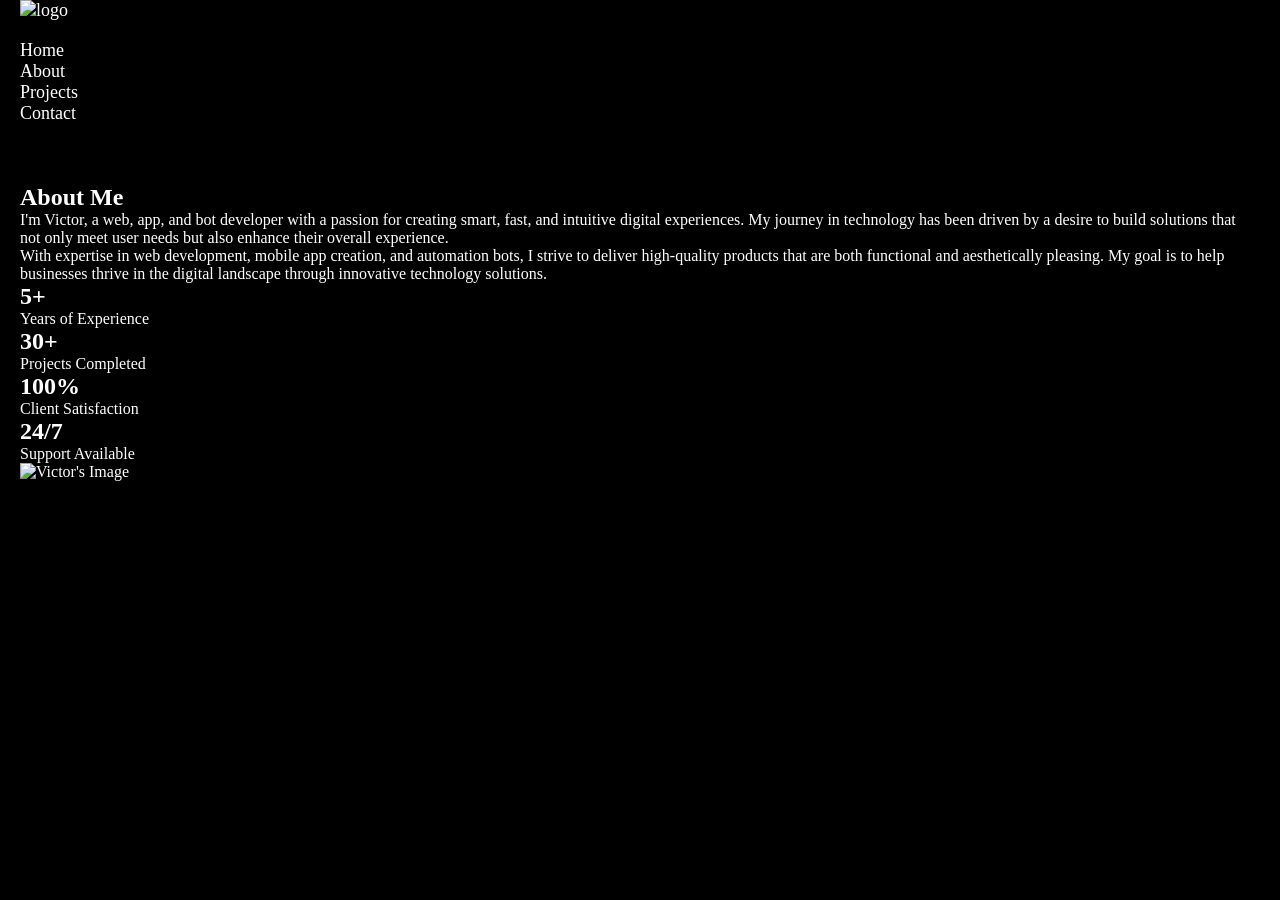
==== about.html @ 9166354d "Sync" ====
<!DOCTYPE html>
<html lang="en">
<head>
    <meta charset="UTF-8">
    <meta name="viewport" content="width=device-width, initial-scale=1.0">
    <title>Document</title>
    <link rel="stylesheet" href="style.css">
    <link rel="stylesheet" href="about.css">
    <script defer src="script.js"></script>
</head>
<body>
    <nav>
        <div class="containernav">
            <div class="logo">
                <a href="#"><img src="/MYPORTFOLIO/ICONS/logo1.png" alt="logo"></a>
            </div>
            <div class="hamburger" id="hamburger">
                <span id="hamburger-icon">&#9776;</span>
                <span id="close-icon" style="display:none">&times;</span>
            </div>
            <ul class="nav-links" id="nav-links">
                <li><a href="index.html">Home</a></li>
                <li><a href="about.html">About</a></li>
                <li><a href="projects.html">Projects</a></li>
                <li><a href="contact.html">Contact</a></li>
            </ul>
        </div>
    </nav>
    <section class="about-split">
        <div class="about-left">
            <h1>About Me</h1>
            <p>I'm Victor, a web, app, and bot developer with a passion for creating smart, fast, and intuitive digital experiences. My journey in technology has been driven by a desire to build solutions that not only meet user needs but also enhance their overall experience.</p>
            <p>With expertise in web development, mobile app creation, and automation bots, I strive to deliver high-quality products that are both functional and aesthetically pleasing. My goal is to help businesses thrive in the digital landscape through innovative technology solutions.</p>
            <div class="stats">
                <div class="stat-item">
                    <h2>5+</h2>
                    <p>Years of Experience</p>
                </div>
                <div class="stat-item">
                    <h2>30+</h2>
                    <p>Projects Completed</p>
                </div>
                <div class="stat-item">
                    <h2>100%</h2>
                    <p>Client Satisfaction</p>
                </div>
                <div class="stat-item">
                    <h2>24/7</h2>
                    <p>Support Available</p>
                </div>
            </div>
        </div>
        <div class="about-right">
            <img src="/MYPORTFOLIO/ICONS/Mypic.jpg" alt="Victor's Image">
    </section>
</body>
</html>
---- style.css ----
* {
    margin: 0;
    padding: 0;
    box-sizing: border-box;
    background-color: black;
}

img {
    max-width: 100%;
    height: auto;
}

header {
    padding: 20px 40px;
    display: flex;
    justify-content: space-between;
    align-items: center;
}
.logo img {
    width: 80px;
}

header div {
    font-size: 24px;
    font-weight: bold;
    color: white;
}
header nav {
    gap: 20px;
    display: flex;
}
nav a {
    text-decoration: none;
    color: white;
    font-size: 18px;
    margin-left: 20px;
}
nav a:hover {
    color: gray;
}
section {
    padding: 60px 20px;
    color: white;
}
#about {
    justify-content: center;
    text-align: center;
    align-items: center;
    gap: 20px;
    display: flex;
    flex-direction: column;
    height: 50vh;

}
#about h1 {
    font-size: 36px;
    margin-bottom: 20px;
}
#about p {
    font-size: 20px;
    max-width: 600px;
    line-height: 1.6;
}
button {
    margin-top: 20px;
    padding: 19px 30px;
    border: none;
    background: linear-gradient(90deg, #00ffff, #7a5cff);
    color: white;
    border-radius: 30px;
    cursor: pointer;
    transition: 0.4s ease;
}
button:hover {
    transform: translateY(-3px);
    box-shadow: 0 0 25px rgba(0,255,255,0.4);
}
@media (max-width: 992px) {

    header {
        padding: 20px;
    }

    nav a {
        font-size: 16px;
        margin-left: 15px;
    }

    #about h1 {
        font-size: 30px;
    }

    #about p {
        font-size: 18px;
    }
}
@media (max-width: 600px) {

    header {
        flex-direction: column;
        gap: 15px;
        padding: 15px;
    }

    header div {
        font-size: 20px;
    }

    header nav {
        flex-wrap: wrap;
        justify-content: center;
        gap: 10px;
    }

    nav a {
        font-size: 14px;
        margin-left: 0;
    }

    #about {
        height: auto;  /* Remove 50vh on mobile */
        padding: 40px 15px;
    }

    #about h1 {
        font-size: 24px;
    }

    #about p {
        font-size: 16px;
    }

    button {
        padding: 14px 22px;
        font-size: 14px;
    }
}


#skill{
    padding: 80px 10%;
}
#skill h2 {
    font-size: 32px;
    margin-bottom: 40px;
    text-align: center;
}
.skills {
    margin-bottom: 30px;
}
.skill-info {
    display: flex;
    justify-content: space-between;
    margin-bottom: 10px;
    font-weight: 500;
}
.progress-bar {
    width: 100%;
    height: 20px;
    background-color: white;
    border-radius: 10px;
    overflow: hidden;
    position: relative;
}
.progress {
    height: 100%;
    border-radius: 10px;
    transition: width 2s ease;
    width: 0;
    background: linear-gradient(90deg, #00ffcc, #00aaff, #7a5cff);
    background-size: 200% 200%;
    animation: gradientMove 3s ease infinite;
    box-shadow: o, 0 5px 15px rgba(0, 255, 204, 0.5);
}
@keyframes gradientMove {
    0% {
        background-position: 0% 50%;
    }
    50% {
        background-position: 100% 50%;
    }
    100% {
        background-position: 0% 50%;
    }
}

#projects {
    padding: 80px 10%;
    position: relative;
    overflow: hidden;
    background: linear-gradient(180deg, #0f0f0f 0%, #141414 100%);
}
#projects::before {
    content: "";
    position: absolute;
    width: 700px;
    height: 700px;
    background: radial-gradient(circle, rgba(0,255,204,0.35), transparent 70%);
    top: -250px;
    left: -250px;
    animation: floatGlow 8s ease-in-out infinite alternate;
    filter: blur(80px);
    z-index: 0;
}
#projects::after {
    content: "";
    position: absolute;
    width: 600px;
    height: 600px;
    background: radial-gradient(circle, rgba(122,92,255,0.35), transparent 70%);
    bottom: -250px;
    right: -250px;
    animation: floatGlow 10s ease-in-out infinite alternate;
    filter: blur(80px);
    z-index: 0;
}
#projects h1 {
    font-size: 32px;
    margin-bottom: 40px;
    text-align: center;
}
.project-grid {
    display: grid;
    gap: 20px;
    grid-template-columns: repeat(auto-fit, minmax(280px, 1fr));
}

.project-card {
    position: relative;
    overflow: hidden;
    border-radius: 16px;
    transform: translateY(30px);
    cursor: pointer;
    opacity: 0;
    transition: all 0.5s ease;
}
.project-card img {
    width: 100%;
    height: 250px;   /* fixed height for consistency */
    object-fit: cover;
    display: block;
    transition: transform 0.7s ease;
}
    
.project-overlay {
    position: absolute;
    inset: 0;
    background: linear-gradient(to top, rgba(0, 0, 0, 0.9), rgba(0, 0, 0, 0.2)); 
    display: flex;
    flex-direction: column;
    justify-content: flex-end;
    padding: 20px;
    opacity: 0;
    transition: opacity 0.3s ease;
}
.project-overlay h2 {
    color: white;
    margin-bottom: 10px;
    background-color: rgba(57, 57, 57, 0.2);
    padding: 8px 16px;
}
.project-overlay a {
    color: white;
    text-decoration: none;
    font-size: 18px;
    background-color: rgba(255, 255, 255, 0.2);
    padding: 8px 16px;
    border-radius: 5px;
    margin-top: 10px;
}
.project-overlay p {
    color: white;
    font-size: 14px;
    background-color: rgba(255, 255, 255, 0.2);
    padding: 8px 16px;
    border-radius: 5px;
    margin-top: 10px;
}
.project-card:hover img {
    transform: scale(1.1);
}
.project-card:hover .project-overlay {
    opacity: 1;
}
.project-card:hover {
    box-shadow: 0 0 30px rgba(215, 226, 10, 0.3);;
}
.project-card.show {
    transform: translateY(0);
    opacity: 1;
}

/* Tablets */
@media (max-width: 992px) {
    #projects {
        padding: 60px 5%;
    }

    #projects h1 {
        font-size: 28px;
    }
}
/* Mobile */
@media (max-width: 600px) {
    #projects {
        padding: 40px 5%;
    }

    #projects h1 {
        font-size: 22px;
    }

    .project-overlay {
        padding: 15px;
    }

    .project-overlay h2 {
        font-size: 16px;
    }

    .project-overlay p,
    .project-overlay a {
        font-size: 14px;
        padding: 6px 10px;
    }
}
@media (max-width: 600px) {
    .project-overlay {
        opacity: 1;
    }
}

/* Profile */
#profile {
    padding: 120px 10%;
    background: #0c0c14;
}
.profile-container {
    display: flex;
    gap: 80px;
    align-items: center;
}
.profile-image {
    flex: 1;
    position: relative;
}
.profile-image img {
    width: 400px;
    height: 600px;
    object-fit: cover;
    border-radius: 20px;
    filter: brightness(0.9);
    transition: transform 0.6s ease;
}
.profile-image::before {
    content: "";
    position: absolute;
    width: 100%;
    height: 100%;
    background: radial-gradient(circle, rgba(0,255,255,0.25), transparent 70%);
    filter: blur(80px);
    z-index: -1;
    top: 0;
    left: 0;
}
.profile-image:hover img {
    transform: scale(1.05);
}
.profile-info {
    flex: 1;
}
.profile-info h2 {
    font-size: 32px;
    margin-bottom: 20px;
}
.profile-info p {
    font-size: 18px;
    line-height: 1.6;
    color: #cccccc;
}
.profile-info button {
    margin-top: 20px;
    /* padding: 20px 30px; */
    border: none;
    background: linear-gradient(90deg, #00ffff, #7a5cff);
    color: white;
    border-radius: 30px;
    cursor: pointer;
    transition: 0.4s ease;
    padding: 1.2em 2em; /* use relative units instead of px */
    font-size: 1rem;    /* scalable font */
    max-width: 100%;    /* prevents overflow */
    box-sizing: border-box;
}
.profile-info button:hover {
    transform: translateY(-3px);
    box-shadow: 0 0 25px rgba(0,255,255,0.4);
}
.reveal {
    opacity: 0;
    transform: translateY(40px);
    transition: all 1s cubic-bezier(0.16, 1, 0.3, 1);
}

.reveal.active {
    opacity: 1;
    transform: translateY(0);
}

/* Responsiveness */
@media (max-width: 768px) {
    #profile {
        padding: 80px 5%;
    }
}

@media (max-width: 480px) {
    #profile {
        padding: 60px 3%;
    }
}
@media (max-width: 768px) {
    .profile-container {
        flex-direction: column;
        align-items: center;
        gap: 40px;
    }
}
.profile-image img {
    width: 100%;
    max-width: 400px;
    height: auto;
}
@media (max-width: 768px) {
    .profile-info h2 {
        font-size: 28px;
        text-align: center;
    }
    .profile-info p {
        font-size: 16px;
        text-align: center;
    }
}

@media (max-width: 480px) {
    .profile-info h2 {
        font-size: 24px;
    }
    .profile-info p {
        font-size: 14px;
    }
    .profile-info button {
        padding: 15px 25px;
        font-size: 14px;
    }
}
@media (max-width: 768px) {
    .profile-info button {
        padding: 1em 1.5em;
        font-size: 0.95rem;
    }
}

@media (max-width: 480px) {
    .profile-info button {
        padding: 0.8em 1em;
        font-size: 0.9rem;
        width: 100%;       /* make the button full width on mobile */
    }
}



/* contact */
#contact {
    padding: 120px 10%;
    background: #0b0b12;
    justify-content: center;
    align-items: center;
    display: flex;
    flex-direction: column;
}

/* Subtle glow background */
#contact::before {
    content: "";
    position: absolute;
    width: 700px;
    height: 700px;
    top: -200px;
    left: -200px;
    background: radial-gradient(circle, rgba(0,255,255,0.15), transparent 60%);
    filter: blur(120px);
    z-index: 0;
}

#contact h2 {
    font-size: 40px;
    margin-bottom: 50px;
    position: relative;
    z-index: 2;
}

/* Glass Form Container */
#contact form {
    width: 700px;
    display: flex;
    flex-direction: column;
    gap: 20px;
    position: relative;
    z-index: 2;
    padding: 40px;
    border-radius: 20px;
    backdrop-filter: blur(15px);
    background: rgba(255, 255, 255, 0.03);
    border: 1px solid rgba(255, 255, 255, 0.08);
    
}

/* Inputs */
#contact input,
#contact textarea {
    padding: 15px 20px;
    background: rgba(255, 255, 255, 0.05);
    border: 1px solid rgba(255, 255, 255, 0.1);
    border-radius: 12px;
    color: white;
    font-size: 14px;
    outline: none;
    transition: all 0.3s ease;
}

#contact textarea {
    min-height: 120px;
    resize: none;
}

/* Focus Effect */
#contact input:focus,
#contact textarea:focus {
    border-color: #00ffff;
    box-shadow: 0 0 15px rgba(0,255,255,0.4);
}

/* Placeholder Color */
#contact input::placeholder,
#contact textarea::placeholder {
    color: #aaa;
}

/* Submit Button */
#contact button {
    margin-top: 10px;
    padding: 14px;
    border: none;
    border-radius: 30px;
    background: linear-gradient(90deg, #00ffff, #7a5cff);
    color: white;
    font-weight: 500;
    cursor: pointer;
    transition: 0.4s ease;
}

#contact button:hover {
    transform: translateY(-3px);
    box-shadow: 0 0 25px rgba(0,255,255,0.5);
}
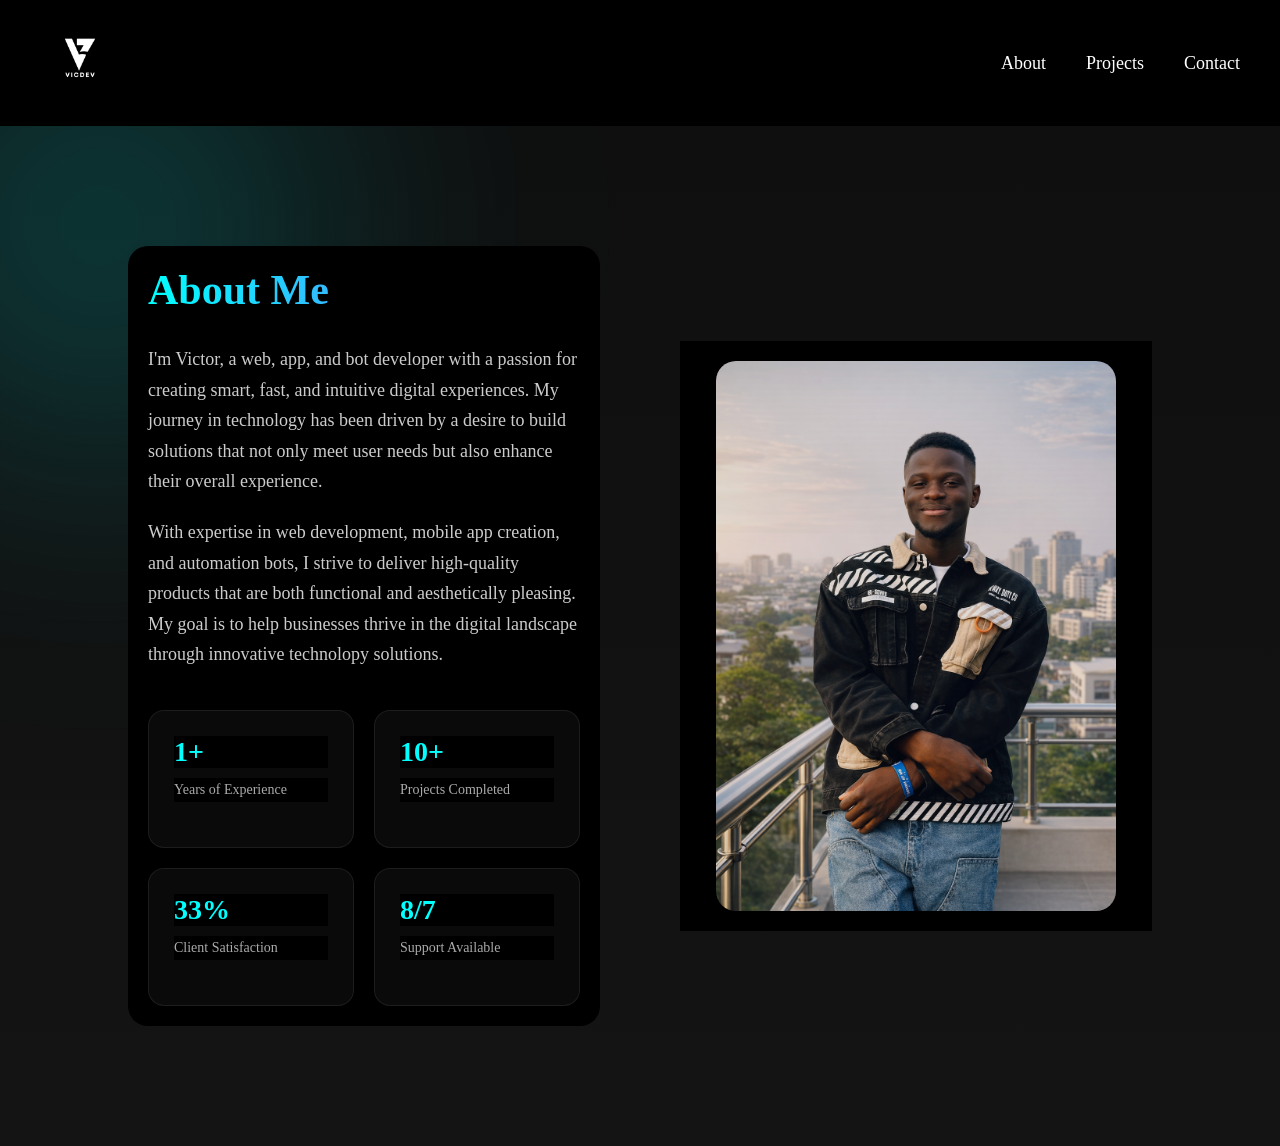
==== commit be8e330f: "footer" ====
--- a/about.html
+++ b/about.html
@@ -6,52 +6,56 @@
     <title>Document</title>
     <link rel="stylesheet" href="style.css">
     <link rel="stylesheet" href="about.css">
-    <script defer src="script.js"></script>
 </head>
 <body>
-    <nav>
-        <div class="containernav">
-            <div class="logo">
-                <a href="#"><img src="/MYPORTFOLIO/ICONS/logo1.png" alt="logo"></a>
-            </div>
-            <div class="hamburger" id="hamburger">
-                <span id="hamburger-icon">&#9776;</span>
-                <span id="close-icon" style="display:none">&times;</span>
-            </div>
-            <ul class="nav-links" id="nav-links">
-                <li><a href="index.html">Home</a></li>
-                <li><a href="about.html">About</a></li>
-                <li><a href="projects.html">Projects</a></li>
-                <li><a href="contact.html">Contact</a></li>
-            </ul>
+    <header>
+        <div class="logo">
+            <a href="index.html"><img src="Images/vicDEV.png" alt="Logo"></a>
         </div>
-    </nav>
+        <nav>
+            <a href="#about">About</a>
+            <a href="#projects">Projects</a>
+            <a href="#contact">Contact</a>
+        </nav>
+    </header>
     <section class="about-split">
         <div class="about-left">
-            <h1>About Me</h1>
-            <p>I'm Victor, a web, app, and bot developer with a passion for creating smart, fast, and intuitive digital experiences. My journey in technology has been driven by a desire to build solutions that not only meet user needs but also enhance their overall experience.</p>
-            <p>With expertise in web development, mobile app creation, and automation bots, I strive to deliver high-quality products that are both functional and aesthetically pleasing. My goal is to help businesses thrive in the digital landscape through innovative technology solutions.</p>
-            <div class="stats">
-                <div class="stat-item">
-                    <h2>5+</h2>
-                    <p>Years of Experience</p>
-                </div>
-                <div class="stat-item">
-                    <h2>30+</h2>
-                    <p>Projects Completed</p>
-                </div>
-                <div class="stat-item">
-                    <h2>100%</h2>
-                    <p>Client Satisfaction</p>
-                </div>
-                <div class="stat-item">
-                    <h2>24/7</h2>
-                    <p>Support Available</p>
-                </div>
-            </div>
+            <h1 class="reveal">About Me</h1>
+            <p class="reveal">I'm Victor, a web, app, and bot developer with a passion for creating smart, fast, and intuitive digital experiences. My journey in technology has been driven by a desire to build solutions that not only meet user needs but also enhance their overall experience.</p>
+            <p class="reveal">With expertise in web development, mobile app creation, and automation bots, I strive to deliver high-quality products that are both functional and aesthetically pleasing. My goal is to help businesses thrive in the digital landscape through innovative technolopy solutions.</p>
+<div class="stats">
+    
+    <div class="stat-item reveal">
+        <h2 class="counter" data-target="5" data-suffix="+">0+</h2>
+        <p>Years of Experience</p>
+    </div>
+
+    <div class="stat-item reveal">
+        <h2 class="counter" data-target="30" data-suffix="+">0+</h2>
+        <p>Projects Completed</p>
+    </div>
+
+    <div class="stat-item reveal">
+        <h2 class="counter" data-target="100" data-suffix="%">0%</h2>
+        <p>Client Satisfaction</p>
+    </div>
+
+    <div class="stat-item reveal">
+        <h2 class="counter" data-target="24" data-suffix="/7">0/7</h2>
+        <p>Support Available</p>
+    </div>
+
+</div>
+
+
+
         </div>
         <div class="about-right">
-            <img src="/MYPORTFOLIO/ICONS/Mypic.jpg" alt="Victor's Image">
+            <img src="Images/profileImage.png" alt="Victor's Image">
+        </div>
     </section>
+
+
+<script src="script.js"></script>
 </body>
 </html>
--- a/style.css
+++ b/style.css
@@ -1,3 +1,13 @@
+html, body {
+    overflow-x: hidden;
+}
+
+body {
+    overflow-x: hidden;
+}
+
+
+
 * {
     margin: 0;
     padding: 0;
@@ -223,16 +233,18 @@
     display: grid;
     gap: 20px;
     grid-template-columns: repeat(auto-fit, minmax(280px, 1fr));
+    overflow: hidden;
 }
 
 .project-card {
     position: relative;
-    overflow: hidden;
     border-radius: 16px;
     transform: translateY(30px);
     cursor: pointer;
     opacity: 0;
     transition: all 0.5s ease;
+    transform-style: preserve-3d;
+    overflow: hidden;
 }
 .project-card img {
     width: 100%;
@@ -503,7 +515,8 @@
 
 /* Glass Form Container */
 #contact form {
-    width: 700px;
+    width: 100%;
+    max-width: 700px;
     display: flex;
     flex-direction: column;
     gap: 20px;
@@ -566,3 +579,119 @@
     box-shadow: 0 0 25px rgba(0,255,255,0.5);
 }
 
+
+#projects,
+#contact,
+#profile {
+    overflow: hidden;
+}
+
+
+
+.footer {
+    background: #0a0a12;
+    padding: 80px 10% 30px;
+    position: relative;
+    overflow: hidden;
+}
+.footer::before {
+    content: "";
+    position: absolute;
+    width: 800px;
+    height: 800px;
+    bottom: -400px;
+    right: -300px;
+    background: radial-gradient(circle, rgba(122,92,255,0.25), transparent 70%);
+    filter: blur(120px);
+    z-index: 0;
+}
+
+.footer-container {
+    display: flex;
+    justify-content: space-between;
+    gap: 60px;
+    position: relative;
+    z-index: 2;
+    padding: 40px;
+}
+
+.footer-left h2 {
+    font-size: 28px;
+    margin-bottom: 15px;
+    color: white;
+}
+
+.footer-left span {
+    background: linear-gradient(90deg, #00ffff, #7a5cff);
+    -webkit-background-clip: text;
+    -webkit-text-fill-color: transparent;
+}
+
+.footer-left p {
+    max-width: 300px;
+    color: #aaa;
+    line-height: 1.6;
+}
+
+.footer-links,
+.footer-social {
+    display: flex;
+    flex-direction: column;
+    gap: 12px;
+}
+
+.footer-links h3,
+.footer-social h3 {
+    margin-bottom: 15px;
+    font-size: 18px;
+    color: white;
+}
+
+.footer-links a,
+.footer-social a {
+    text-decoration: none;
+    color: #aaa;
+    transition: 0.3s ease;
+}
+
+.footer-links a:hover,
+.footer-social a:hover {
+    color: #00ffff;
+    transform: translateX(5px);
+}
+.footer-bottom {
+    text-align: center;
+    margin-top: 60px;
+    padding-top: 20px;
+    border-top: 1px solid rgba(255,255,255,0.08);
+    font-size: 14px;
+    color: #777;
+}
+
+@media (max-width: 992px) {
+    .footer-container {
+        flex-wrap: wrap;
+        gap: 40px;
+    }
+}
+
+@media (max-width: 768px) {
+    .footer-container {
+        flex-direction: column;
+        text-align: center;
+        align-items: center;
+    }
+
+    .footer-left p {
+        max-width: 100%;
+    }
+
+    .footer-links,
+    .footer-social {
+        align-items: center;
+    }
+}
+
+
+
+
--- a/about.css
+++ b/about.css
@@ -0,0 +1,148 @@
+.about-split {
+    min-height: 100vh;
+    padding: 120px 10%;
+    display: flex;
+    align-items: center;
+    justify-content: space-between;
+    gap: 80px;
+    background: linear-gradient(180deg, #0f0f0f 0%, #141414 100%);
+    position: relative;
+    overflow: hidden;
+}
+
+.about-split::before {
+    content: "";
+    position: absolute;
+    width: 700px;
+    height: 700px;
+    top: -250px;
+    left: -250px;
+    background: radial-gradient(circle, rgba(0,255,255,0.25), transparent 70%);
+    filter: blur(120px);
+    z-index: 0;
+}
+.about-left {
+    flex: 1;
+    position: relative;
+    z-index: 2;
+    padding: 20px;
+    border-radius: 20px;
+}
+
+.about-left h1 {
+    font-size: 42px;
+    margin-bottom: 30px;
+    background: linear-gradient(90deg, #00ffff, #7a5cff);
+    -webkit-background-clip: text;
+    -webkit-text-fill-color: transparent;
+}
+
+.about-left p {
+    font-size: 18px;
+    line-height: 1.7;
+    color: #cccccc;
+    margin-bottom: 20px;
+    max-width: 600px;
+}
+
+.stats {
+    display: grid;
+    grid-template-columns: repeat(2, 1fr);
+    gap: 20px;
+    margin-top: 40px;
+}
+
+.stat-item {
+    padding: 25px;
+    border-radius: 16px;
+    background: rgba(255,255,255,0.04);
+    backdrop-filter: blur(12px);
+    border: 1px solid rgba(255,255,255,0.08);
+    transition: 0.4s ease;
+}
+
+.stat-item:hover {
+    transform: translateY(-5px);
+    box-shadow: 0 0 25px rgba(0,255,255,0.3);
+}
+
+.stat-item h2 {
+    font-size: 28px;
+    color: #00ffff;
+    margin-bottom: 10px;
+}
+
+.stat-item p {
+    font-size: 14px;
+    color: #aaa;
+}
+
+.about-right {
+    flex: 1;
+    display: flex;
+    justify-content: center;
+    position: relative;
+    z-index: 2;
+    padding: 20px;
+}
+
+.about-right img {
+    width: 400px;
+    height: 550px;
+    object-fit: cover;
+    border-radius: 20px;
+    filter: brightness(0.9);
+    transition: 0.6s ease;
+}
+
+.about-right img:hover {
+    transform: scale(1.05);
+}
+
+@media (max-width: 992px) {
+    .about-split {
+        padding: 80px 5%;
+        gap: 50px;
+    }
+
+    .about-left h1 {
+        font-size: 36px;
+    }
+}
+@media (max-width: 768px) {
+
+    .about-split {
+        flex-direction: column;
+        text-align: center;
+        padding: 60px 5%;
+    }
+
+    .about-left p {
+        margin: 0 auto 20px;
+    }
+
+    .stats {
+        grid-template-columns: 1fr;
+    }
+
+    .about-right img {
+        width: 100%;
+        max-width: 350px;
+        height: auto;
+        margin-top: 30px;
+    }
+}
+
+/* Reveal animation */
+.reveal {
+    opacity: 0;
+    transform: translateY(40px);
+    transition: all 1s cubic-bezier(0.16, 1, 0.3, 1);
+}
+
+.reveal.active {
+    opacity: 1;
+    transform: translateY(0);
+}
+
+
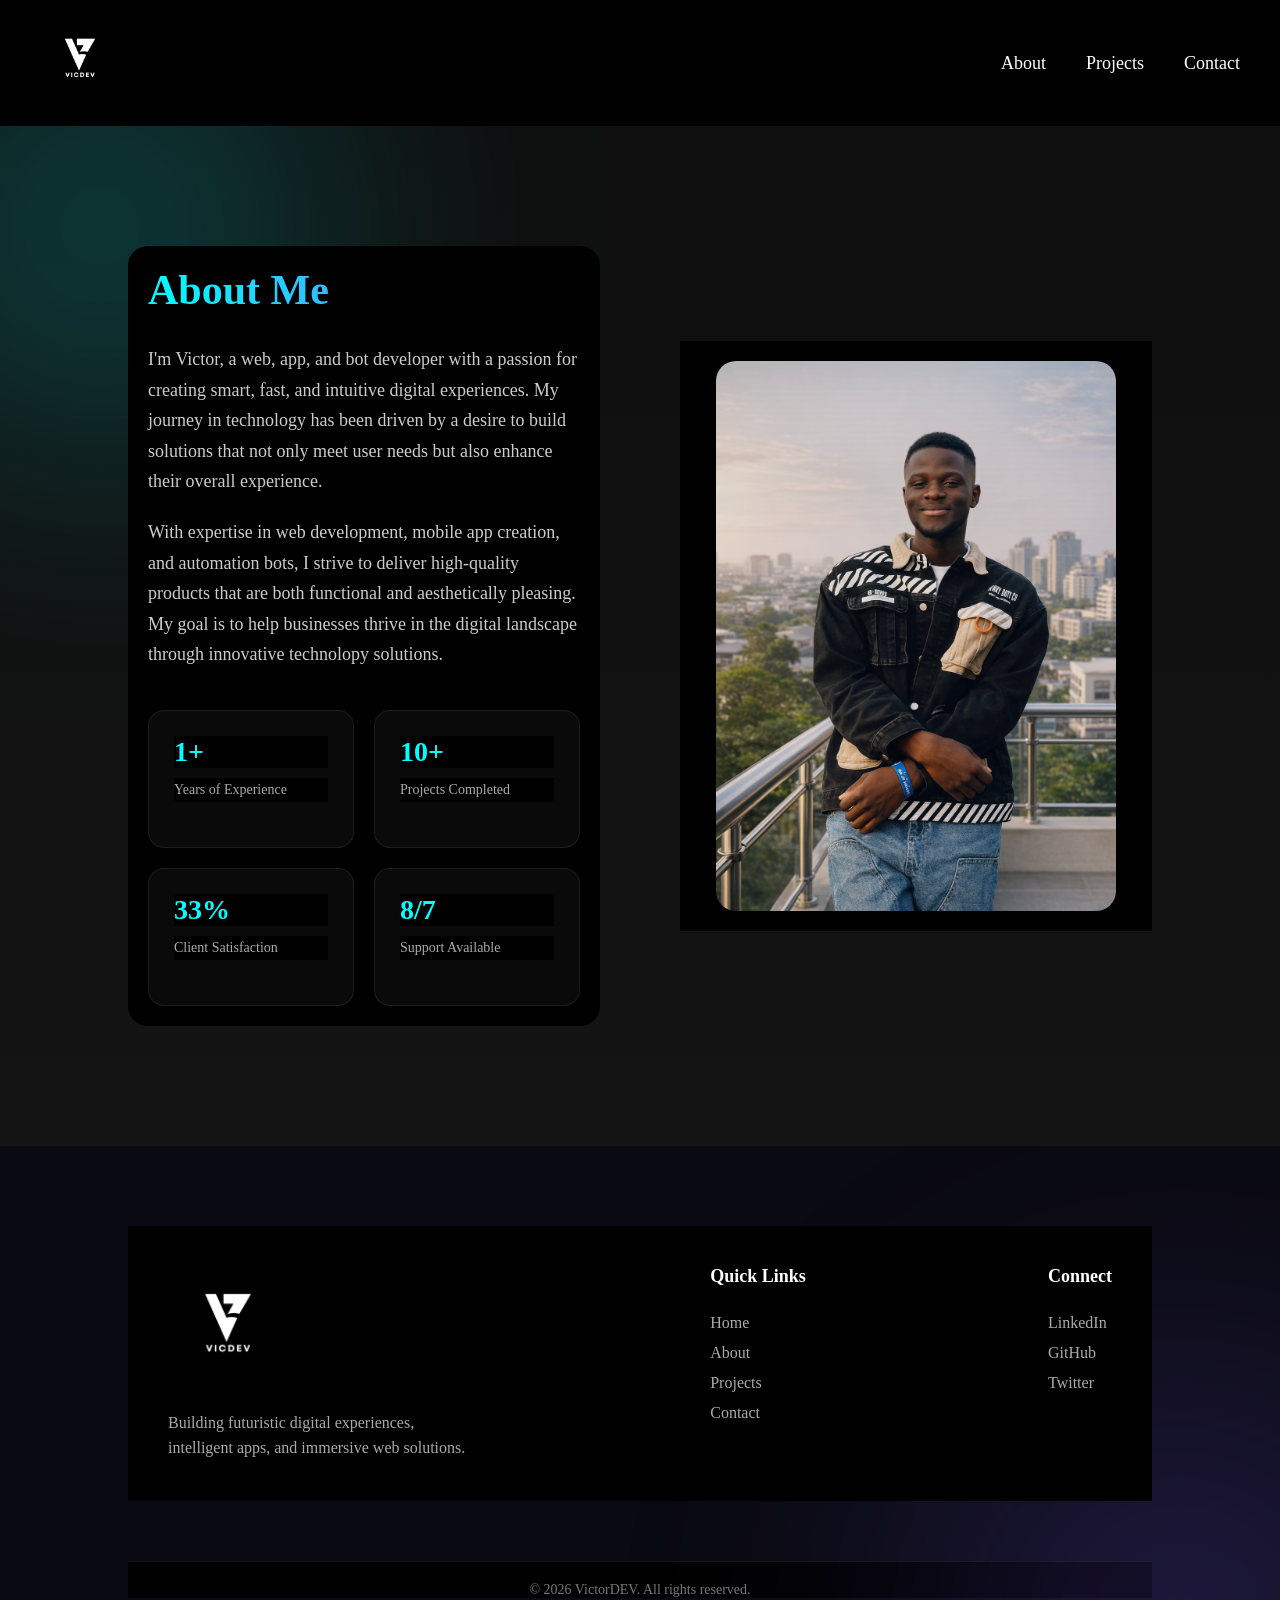
==== commit 20ec823b: "Update navigation links to point to the correct HTML files and enhance footer with social links" ====
--- a/about.html
+++ b/about.html
@@ -13,9 +13,9 @@
             <a href="index.html"><img src="Images/vicDEV.png" alt="Logo"></a>
         </div>
         <nav>
-            <a href="#about">About</a>
-            <a href="#projects">Projects</a>
-            <a href="#contact">Contact</a>
+            <a href="about.html">About</a>
+            <a href="projects.html">Projects</a>
+            <a href="contact.html">Contact</a>
         </nav>
     </header>
     <section class="about-split">
@@ -47,14 +47,43 @@
 
 </div>
 
-
-
         </div>
         <div class="about-right">
             <img src="Images/profileImage.png" alt="Victor's Image">
         </div>
     </section>
+<footer class="footer">
+    <div class="footer-container">
 
+        <div class="footer-left">
+            <a href="i"><img src="Images/vicDEV.png" alt=""></a>
+            <p>
+                Building futuristic digital experiences, intelligent apps,
+                and immersive web solutions.
+            </p>
+        </div>
+
+        <div class="footer-links">
+            <h3>Quick Links</h3>
+            <a href="index.html">Home</a>
+            <a href="about.html">About</a>
+            <a href="projects.html">Projects</a>
+            <a href="contact.html">Contact</a>
+        </div>
+
+        <div class="footer-social">
+            <h3>Connect</h3>
+            <a href="#">LinkedIn</a>
+            <a href="#">GitHub</a>
+            <a href="#">Twitter</a>
+        </div>
+
+    </div>
+
+    <div class="footer-bottom">
+        © 2026 VictorDEV. All rights reserved.
+    </div>
+</footer>
 
 <script src="script.js"></script>
 </body>
--- a/style.css
+++ b/style.css
@@ -52,25 +52,107 @@
     padding: 60px 20px;
     color: white;
 }
-#about {
+#hero {
+    min-height: 70vh;
+    display: flex;
+    flex-direction: column;
     justify-content: center;
+    align-items: center;
     text-align: center;
-    align-items: center;
+    padding: 80px 20px;
+    color: white;
+}
+
+#hero h1 {
+    font-size: 48px;
+    max-width: 900px;
+    line-height: 1.2;
+    margin-bottom: 20px;
+}
+
+#hero p {
+    font-size: 20px;
+    max-width: 700px;
+    color: #ccc;
+    line-height: 1.6;
+}
+
+.hero-buttons {
+    margin-top: 30px;
+    display: flex;
     gap: 20px;
-    display: flex;
-    flex-direction: column;
-    height: 50vh;
-
-}
-#about h1 {
-    font-size: 36px;
-    margin-bottom: 20px;
-}
-#about p {
-    font-size: 20px;
-    max-width: 600px;
-    line-height: 1.6;
-}
+    flex-wrap: wrap;
+    justify-content: center;
+}
+
+.primary-btn {
+    padding: 14px 30px;
+    border-radius: 30px;
+    text-decoration: none;
+    background: linear-gradient(90deg, #00ffff, #7a5cff);
+    color: white;
+    transition: 0.3s ease;
+}
+
+.primary-btn:hover {
+    transform: translateY(-3px);
+    box-shadow: 0 0 25px rgba(0,255,255,0.4);
+}
+
+.secondary-btn {
+    padding: 14px 30px;
+    border-radius: 30px;
+    text-decoration: none;
+    border: 1px solid rgba(255,255,255,0.2);
+    color: white;
+    transition: 0.3s ease;
+}
+
+.secondary-btn:hover {
+    background: rgba(255,255,255,0.05);
+}
+
+.gradient-text {
+    background: linear-gradient(
+        90deg,
+        #00ffff,
+        #7a5cff,
+        #00ffff
+    );
+    background-size: 200% 200%;
+    -webkit-background-clip: text;
+    -webkit-text-fill-color: transparent;
+    animation: gradientFlow 6s ease infinite;
+}
+
+@keyframes gradientFlow {
+    0% {
+        background-position: 0% 50%;
+    }
+    50% {
+        background-position: 100% 50%;
+    }
+    100% {
+        background-position: 0% 50%;
+    }
+}
+.gradient-text {
+    filter: drop-shadow(0 0 10px rgba(122,92,255,0.4));
+}
+
+
+
+@media (max-width: 768px) {
+    #hero h1 {
+        font-size: 32px;
+    }
+
+    #hero p {
+        font-size: 16px;
+    }
+}
+
+
 button {
     margin-top: 20px;
     padding: 19px 30px;
@@ -399,11 +481,12 @@
     border-radius: 30px;
     cursor: pointer;
     transition: 0.4s ease;
-    padding: 1.2em 2em; /* use relative units instead of px */
-    font-size: 1rem;    /* scalable font */
-    max-width: 100%;    /* prevents overflow */
+    padding: 1.2em 2em; 
+    font-size: 1rem;    
+    max-width: 100%;    
     box-sizing: border-box;
 }
+
 .profile-info button:hover {
     transform: translateY(-3px);
     box-shadow: 0 0 25px rgba(0,255,255,0.4);
@@ -491,20 +574,31 @@
     align-items: center;
     display: flex;
     flex-direction: column;
+    position: relative;
+    overflow: hidden;
 }
 
 /* Subtle glow background */
 #contact::before {
     content: "";
     position: absolute;
-    width: 700px;
-    height: 700px;
-    top: -200px;
-    left: -200px;
+    width: 400px;
+    height: 400px;
+    left: -150px;
+    top: -150px;
     background: radial-gradient(circle, rgba(0,255,255,0.15), transparent 60%);
     filter: blur(120px);
     z-index: 0;
 }
+@media (max-width: 600px) {
+    #contact::before {
+        width: 400px;
+        height: 400px;
+        left: -150px;
+        top: -150px;
+    }
+}
+
 
 #contact h2 {
     font-size: 40px;
@@ -615,11 +709,17 @@
     padding: 40px;
 }
 
-.footer-left h2 {
+/* .footer-left h2 {
     font-size: 28px;
     margin-bottom: 15px;
     color: white;
-}
+} */
+
+.footer-left img {
+    width: 120px;
+    margin-bottom: 20px;
+}
+
 
 .footer-left span {
     background: linear-gradient(90deg, #00ffff, #7a5cff);
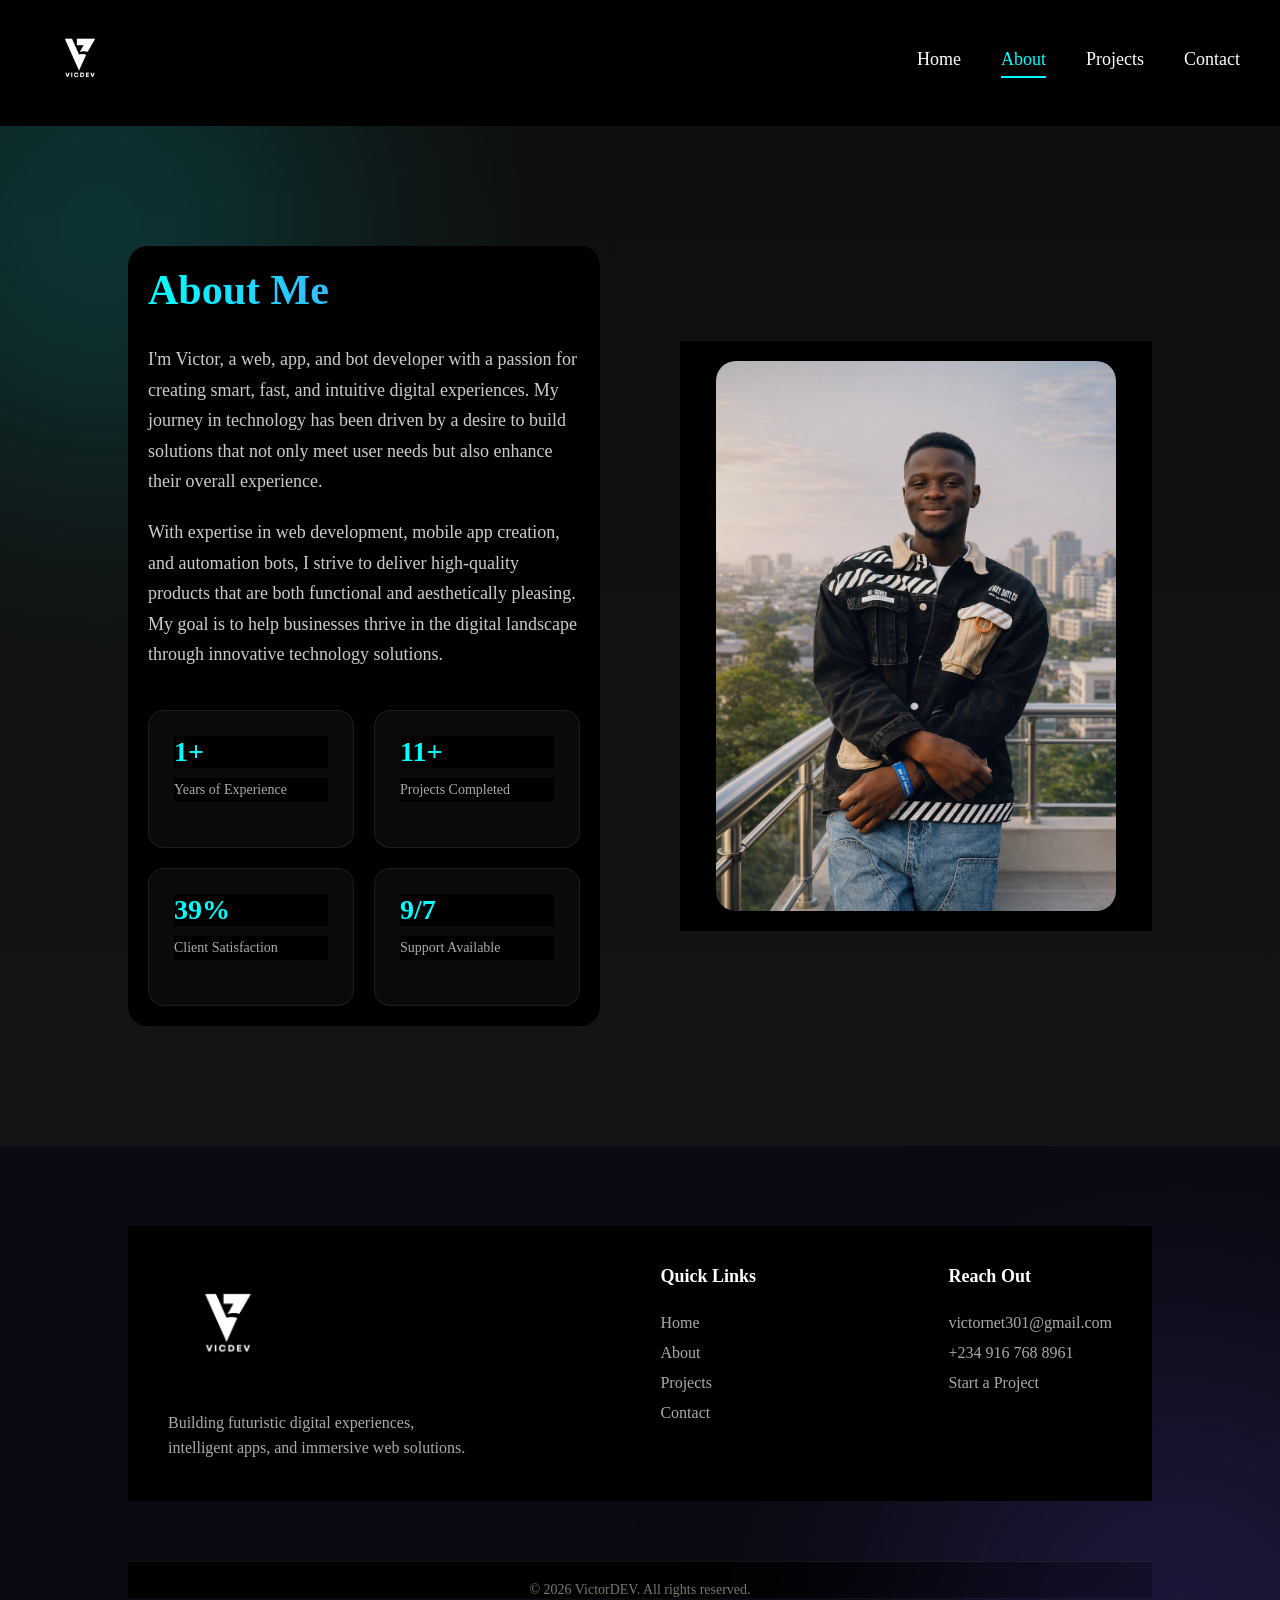
==== commit e00f17eb: "Improve portfolio UX, SEO, navigation and contact experience" ====
--- a/about.html
+++ b/about.html
@@ -3,17 +3,19 @@
 <head>
     <meta charset="UTF-8">
     <meta name="viewport" content="width=device-width, initial-scale=1.0">
-    <title>Document</title>
+    <title>About VictorDEV | Web, App, and Automation Developer</title>
+    <meta name="description" content="Learn more about VictorDEV, a developer focused on fast websites, polished apps, and smart automation systems built for modern businesses.">
     <link rel="stylesheet" href="style.css">
     <link rel="stylesheet" href="about.css">
 </head>
 <body>
     <header>
         <div class="logo">
-            <a href="index.html"><img src="Images/vicDEV.png" alt="Logo"></a>
+            <a href="index.html"><img src="Images/vicDEV.png" alt="VictorDEV logo"></a>
         </div>
         <nav>
-            <a href="about.html">About</a>
+            <a href="index.html">Home</a>
+            <a href="about.html" aria-current="page">About</a>
             <a href="projects.html">Projects</a>
             <a href="contact.html">Contact</a>
         </nav>
@@ -22,69 +24,64 @@
         <div class="about-left">
             <h1 class="reveal">About Me</h1>
             <p class="reveal">I'm Victor, a web, app, and bot developer with a passion for creating smart, fast, and intuitive digital experiences. My journey in technology has been driven by a desire to build solutions that not only meet user needs but also enhance their overall experience.</p>
-            <p class="reveal">With expertise in web development, mobile app creation, and automation bots, I strive to deliver high-quality products that are both functional and aesthetically pleasing. My goal is to help businesses thrive in the digital landscape through innovative technolopy solutions.</p>
-<div class="stats">
-    
-    <div class="stat-item reveal">
-        <h2 class="counter" data-target="5" data-suffix="+">0+</h2>
-        <p>Years of Experience</p>
-    </div>
+            <p class="reveal">With expertise in web development, mobile app creation, and automation bots, I strive to deliver high-quality products that are both functional and aesthetically pleasing. My goal is to help businesses thrive in the digital landscape through innovative technology solutions.</p>
+            <div class="stats">
+                <div class="stat-item reveal">
+                    <h2 class="counter" data-target="5" data-suffix="+">0+</h2>
+                    <p>Years of Experience</p>
+                </div>
 
-    <div class="stat-item reveal">
-        <h2 class="counter" data-target="30" data-suffix="+">0+</h2>
-        <p>Projects Completed</p>
-    </div>
+                <div class="stat-item reveal">
+                    <h2 class="counter" data-target="30" data-suffix="+">0+</h2>
+                    <p>Projects Completed</p>
+                </div>
 
-    <div class="stat-item reveal">
-        <h2 class="counter" data-target="100" data-suffix="%">0%</h2>
-        <p>Client Satisfaction</p>
-    </div>
+                <div class="stat-item reveal">
+                    <h2 class="counter" data-target="100" data-suffix="%">0%</h2>
+                    <p>Client Satisfaction</p>
+                </div>
 
-    <div class="stat-item reveal">
-        <h2 class="counter" data-target="24" data-suffix="/7">0/7</h2>
-        <p>Support Available</p>
-    </div>
-
-</div>
-
+                <div class="stat-item reveal">
+                    <h2 class="counter" data-target="24" data-suffix="/7">0/7</h2>
+                    <p>Support Available</p>
+                </div>
+            </div>
         </div>
         <div class="about-right">
-            <img src="Images/profileImage.png" alt="Victor's Image">
+            <img src="Images/profileImage.png" alt="Portrait of Victor">
         </div>
     </section>
-<footer class="footer">
-    <div class="footer-container">
+    <footer class="footer">
+        <div class="footer-container">
+            <div class="footer-left">
+                <a href="index.html"><img src="Images/vicDEV.png" alt="VictorDEV logo"></a>
+                <p>
+                    Building futuristic digital experiences, intelligent apps,
+                    and immersive web solutions.
+                </p>
+            </div>
 
-        <div class="footer-left">
-            <a href="i"><img src="Images/vicDEV.png" alt=""></a>
-            <p>
-                Building futuristic digital experiences, intelligent apps,
-                and immersive web solutions.
-            </p>
+            <div class="footer-links">
+                <h3>Quick Links</h3>
+                <a href="index.html">Home</a>
+                <a href="about.html">About</a>
+                <a href="projects.html">Projects</a>
+                <a href="contact.html">Contact</a>
+            </div>
+
+            <div class="footer-social">
+                <h3>Reach Out</h3>
+                <a href="mailto:victornet301@gmail.com">victornet301@gmail.com</a>
+                <a href="tel:+2349167688961">+234 916 768 8961</a>
+                <a href="contact.html">Start a Project</a>
+            </div>
         </div>
 
-        <div class="footer-links">
-            <h3>Quick Links</h3>
-            <a href="index.html">Home</a>
-            <a href="about.html">About</a>
-            <a href="projects.html">Projects</a>
-            <a href="contact.html">Contact</a>
+        <div class="footer-bottom">
+            &copy; 2026 VictorDEV. All rights reserved.
         </div>
+    </footer>
 
-        <div class="footer-social">
-            <h3>Connect</h3>
-            <a href="#">LinkedIn</a>
-            <a href="#">GitHub</a>
-            <a href="#">Twitter</a>
-        </div>
-
-    </div>
-
-    <div class="footer-bottom">
-        © 2026 VictorDEV. All rights reserved.
-    </div>
-</footer>
-
-<script src="script.js"></script>
+    <script src="script.js"></script>
 </body>
-</html>+</html>
--- a/style.css
+++ b/style.css
@@ -44,9 +44,16 @@
     color: white;
     font-size: 18px;
     margin-left: 20px;
+    padding-bottom: 6px;
+    border-bottom: 2px solid transparent;
+    transition: color 0.3s ease, border-color 0.3s ease;
 }
 nav a:hover {
     color: gray;
+}
+nav a[aria-current="page"] {
+    color: #00ffff;
+    border-bottom-color: #00ffff;
 }
 section {
     padding: 60px 20px;
@@ -110,6 +117,22 @@
 
 .secondary-btn:hover {
     background: rgba(255,255,255,0.05);
+}
+
+.button-link {
+    display: inline-block;
+    margin-top: 20px;
+    padding: 1.2em 2em;
+    border-radius: 30px;
+    text-decoration: none;
+    background: linear-gradient(90deg, #00ffff, #7a5cff);
+    color: white;
+    transition: 0.4s ease;
+}
+
+.button-link:hover {
+    transform: translateY(-3px);
+    box-shadow: 0 0 25px rgba(0,255,255,0.4);
 }
 
 .gradient-text {
@@ -544,20 +567,23 @@
     .profile-info p {
         font-size: 14px;
     }
-    .profile-info button {
+    .profile-info button,
+    .button-link {
         padding: 15px 25px;
         font-size: 14px;
     }
 }
 @media (max-width: 768px) {
-    .profile-info button {
+    .profile-info button,
+    .button-link {
         padding: 1em 1.5em;
         font-size: 0.95rem;
     }
 }
 
 @media (max-width: 480px) {
-    .profile-info button {
+    .profile-info button,
+    .button-link {
         padding: 0.8em 1em;
         font-size: 0.9rem;
         width: 100%;       /* make the button full width on mobile */
@@ -607,6 +633,16 @@
     z-index: 2;
 }
 
+.contact-intro {
+    max-width: 700px;
+    text-align: center;
+    color: #bdbdbd;
+    margin: 0 0 28px;
+    line-height: 1.7;
+    position: relative;
+    z-index: 2;
+}
+
 /* Glass Form Container */
 #contact form {
     width: 100%;
@@ -673,11 +709,39 @@
     box-shadow: 0 0 25px rgba(0,255,255,0.5);
 }
 
+.form-note {
+    color: #9f9f9f;
+    margin-top: 18px;
+    font-size: 14px;
+    text-align: center;
+    position: relative;
+    z-index: 2;
+}
+
 
 #projects,
 #contact,
 #profile {
     overflow: hidden;
+}
+
+.page-cta {
+    padding: 90px 10%;
+    text-align: center;
+    background: linear-gradient(180deg, #090910 0%, #11111a 100%);
+}
+
+.page-cta h2 {
+    font-size: 38px;
+    max-width: 900px;
+    margin: 0 auto 18px;
+}
+
+.page-cta p {
+    color: #bfbfbf;
+    max-width: 760px;
+    margin: 0 auto 30px;
+    line-height: 1.7;
 }
 
 
@@ -792,6 +856,20 @@
     }
 }
 
-
-
-
+@media (max-width: 768px) {
+    .page-cta {
+        padding: 70px 6%;
+    }
+
+    .page-cta h2 {
+        font-size: 30px;
+    }
+
+    .page-cta p {
+        font-size: 16px;
+    }
+}
+
+
+
+
